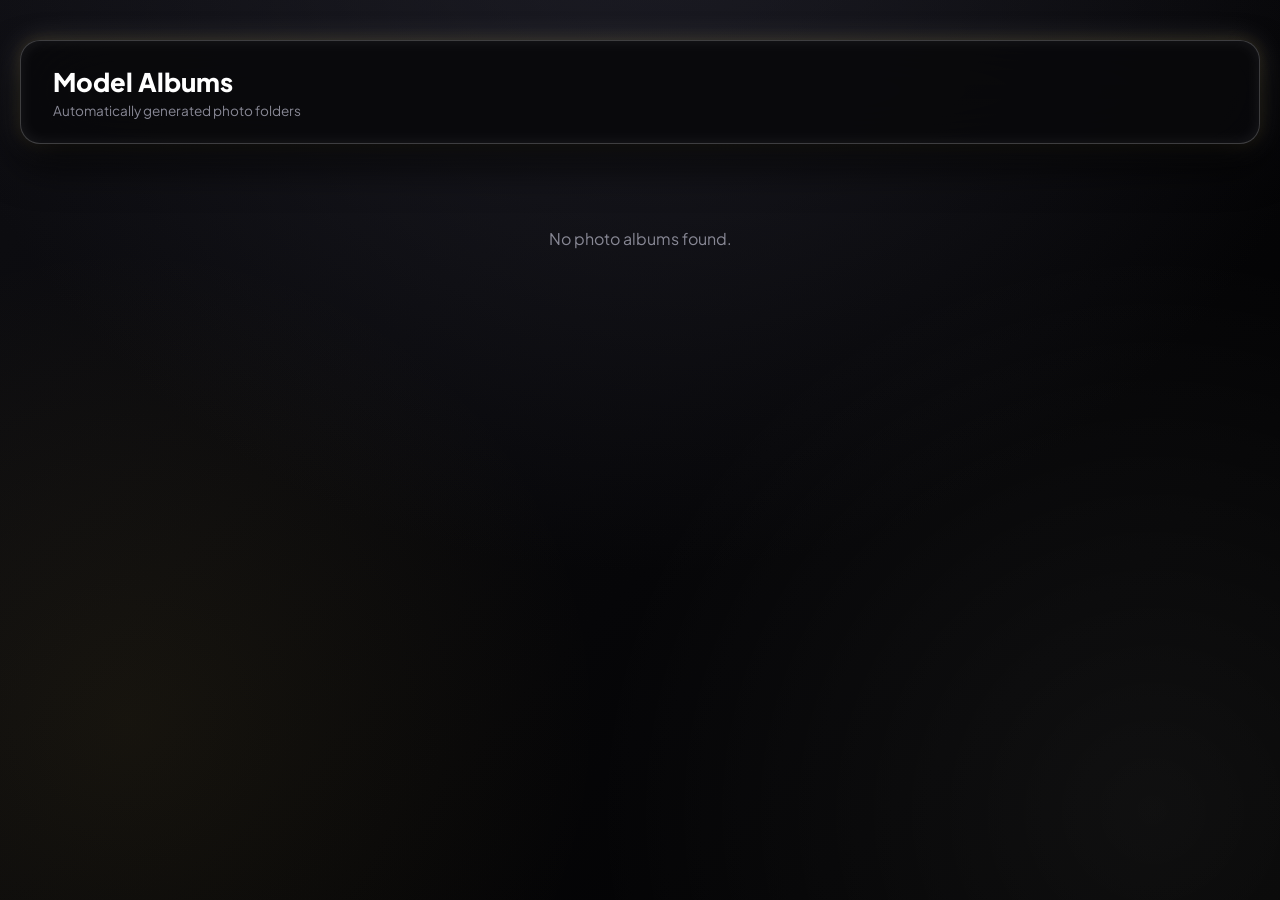
==== albums.html @ d5678a1f "Update albums.html" ====
<!DOCTYPE html>
<html lang="en">
<head>
    <meta charset="UTF-8">
    <meta name="viewport" content="width=device-width, initial-scale=1.0">
    <title>Model Albums - Portal</title>
    <link rel="stylesheet" href="style.css">
    <style>
        .tag-header {
            background: var(--card-bg);
            backdrop-filter: blur(40px);
            border: 1px solid var(--card-border);
            border-radius: 20px;
            padding: 24px 32px;
            margin-bottom: 24px;
            box-shadow: 0 20px 40px rgba(0,0,0,0.8), var(--neon-glow);
            max-width: 1700px;
            margin-left: auto;
            margin-right: auto;
        }

        .tag-grid {
            display: grid;
            grid-template-columns: repeat(4, minmax(0, 1fr));
            grid-auto-rows: 180px;
            grid-auto-flow: dense;
            gap: 2px;
            align-items: stretch;
            max-width: 1700px;
            margin: 0 auto;
        }
        @media(max-width: 1400px) { .tag-grid { grid-template-columns: repeat(3, minmax(0, 1fr)); } }
        @media(max-width: 900px) { .tag-grid { grid-template-columns: repeat(2, minmax(0, 1fr)); } }
        @media(max-width: 500px) { .tag-grid { grid-template-columns: 1fr; } }

        .mondrian-card.landscape { grid-column: span 2; grid-row: span 3; }
        .mondrian-card.portrait { grid-column: span 1; grid-row: span 2; }

        .mondrian-thumb {
            display: flex;
            align-items: center;
            justify-content: center;
            position: relative;
        }
    </style>
</head>
<body>
    <div class="site-container">
        <div class="tag-header">
            <h1 id="tagTitle" style="font-size: 1.6rem; font-weight: 800; color: #fff; margin-bottom: 4px;">Model Albums</h1>
            <p id="tagSubtitle" style="color: var(--text-muted); font-size: 0.85rem;">Automatically generated photo folders</p>
        </div>

        <div class="tag-grid" id="albumGrid"></div>
    </div>

    <script src="storage.js"></script>
    <script src="photoviewer.js"></script>
    <script>
        document.addEventListener('DOMContentLoaded', async () => {
            await StorageDB.initDB();
            const params = new URLSearchParams(window.location.search);
            const modelName = decodeURIComponent(params.get('name') ?? '');

            if (modelName) {
                document.getElementById('tagTitle').textContent = `${modelName} - Albums`;
                document.title = `${modelName} Albums - Portal`;
            }

            const allStreams = StorageDB.getStreams();
            const matchedPhotos = allStreams.filter(item => {
                if (!item.isPhoto) return false;
                if (modelName) {
                    return item.models && item.models.includes(modelName);
                }
                return true;
            });

            const grid = document.getElementById('albumGrid');
            if (matchedPhotos.length === 0) {
                grid.innerHTML = `<div style="grid-column: span 4; text-align: center; color: var(--text-muted); padding: 60px;">No photo albums found.</div>`;
                return;
            }

            const folders = {};
            matchedPhotos.forEach(photo => {
                const folderName = photo.folder || photo.title.replace(/\s\(\d+\)$/, '') || 'General Album';
                if (!folders[folderName]) {
                    folders[folderName] = [];
                }
                folders[folderName].push(photo);
            });

            grid.innerHTML = '';
            const folderNames = Object.keys(folders);
            folderNames.forEach((folderName, index) => {
                const folderItems = folders[folderName];
                const coverThumb = folderItems[0].thumbnail || folderItems[0].url;

                const card = document.createElement('div');
                const patterns = ['landscape', 'portrait', 'portrait', 'landscape'];
                card.className = `mondrian-card ${patterns[index % patterns.length]}`;
                card.style.cursor = 'pointer';

                card.innerHTML = `
                    <div class="mondrian-thumb">
                        ${coverThumb ? `<img src="${coverThumb}" alt="${folderName}" style="object-fit: cover; width: 100%; height: 100%; position: absolute; inset: 0;">` : '<div style="display:flex;align-items:center;justify-content:center;height:100%;color:#888;">No Cover</div>'}
                        <div style="position: absolute; bottom: 0; left: 0; width: 100%; padding: 12px 14px; font-weight: 700; font-size: 0.85rem; color: #fff; text-shadow: 0 2px 4px rgba(0,0,0,0.9); z-index: 5; background: linear-gradient(to top, rgba(0,0,0,0.85), transparent);">
                            📁 ${folderName} <span style="font-size: 0.75rem; color: var(--text-muted); font-weight: 500;">(${folderItems.length})</span>
                        </div>
                    </div>`;

                card.onclick = () => {
                    openFolderViewer(folderName, folderItems);
                };

                grid.appendChild(card);
            });
        });

        function openFolderViewer(folderName, items) {
            let modal = document.getElementById('albumModal');
            if (!modal) {
                modal = document.createElement('div');
                modal.id = 'albumModal';
                modal.style.cssText = 'display:none; position:fixed; inset:0; background:rgba(0,0,0,0.95); z-index:1000; overflow-y:auto; padding:40px 20px;';
                document.body.appendChild(modal);
            }

            let itemsHtml = items.map((item, idx) => `
                <div class="album-thumb-item" data-index="${idx}" style="background:var(--card-bg); border:1px solid var(--card-border); border-radius:16px; overflow:hidden; aspect-ratio:1/1; position:relative; cursor:pointer;">
                    <img src="${item.url}" alt="${item.title}" style="width:100%; height:100%; object-fit:cover; display:block;">
                    <div style="position:absolute; bottom:0; left:0; width:100%; padding:6px 10px; font-size:0.7rem; color:#fff; background:rgba(0,0,0,0.6);">${item.title}</div>
                </div>
            `).join('');

            modal.innerHTML = `
                <div style="max-width:1400px; margin:0 auto;">
                    <div style="display:flex; justify-content:space-between; align-items:center; margin-bottom:24px;">
                        <h2 style="font-size:1.5rem; font-weight:800; color:#fff;">📁 ${folderName}</h2>
                        <button onclick="document.getElementById('albumModal').style.display='none'" class="btn-primary" style="padding:8px 16px;">Close</button>
                    </div>
                    <div style="display:grid; grid-template-columns:repeat(auto-fill, minmax(220px, 1fr)); gap:16px;">
                        ${itemsHtml}
                    </div>
                </div>
            `;
            modal.style.display = 'block';

            const thumbElements = modal.querySelectorAll('.album-thumb-item');
            thumbElements.forEach((el, idx) => {
                el.onclick = () => {
                    if (window.PhotoViewer && typeof window.PhotoViewer.open === 'function') {
                        window.PhotoViewer.open(items, idx);
                    } else {
                        window.open(items[idx].url, '_blank');
                    }
                };
            });
        }
    </script>
</body>
</html>
---- style.css ----
@import url('https://fonts.googleapis.com/css2?family=Plus+Jakarta+Sans:wght@400;500;600;700;800&display=swap');

:root {
    --bg-base: #000000;
    --card-bg: rgba(8, 8, 11, 0.88);
    --card-border: rgba(255, 255, 255, 0.22);
    --card-border-hover: rgba(255, 255, 255, 0.95);
    --gold-accent: rgba(212, 175, 55, 0.45);
    --gold-glow: rgba(212, 175, 55, 0.15);
    --primary: #ffffff;
    --text-main: #ffffff;
    --text-muted: #888895;
    --neon-glow: 0 0 30px rgba(255, 255, 255, 0.15), 0 0 15px var(--gold-glow), inset 0 0 15px rgba(255, 255, 255, 0.08);
}

* { box-sizing: border-box; margin: 0; padding: 0; }

body {
    font-family: 'Plus Jakarta Sans', sans-serif;
    background-color: var(--bg-base);
    background-image: 
        radial-gradient(circle at 50% -20%, rgba(50, 50, 65, 0.5) 0%, transparent 60%),
        radial-gradient(circle at 10% 80%, rgba(212, 175, 55, 0.07) 0%, transparent 35%),
        radial-gradient(circle at 90% 90%, rgba(255, 255, 255, 0.06) 0%, transparent 40%),
        linear-gradient(135deg, rgba(15, 15, 20, 0.9) 0%, rgba(0, 0, 0, 1) 100%);
    color: var(--text-main);
    min-height: 100vh;
    display: flex;
    justify-content: center;
    padding: 40px 20px;
}

.site-container { width: 100%; max-width: 1700px; }

/* Navigation Bar Sizing & 2px Gap */
.nav-bar-compact {
    display: grid;
    grid-template-columns: repeat(4, minmax(0, 1fr));
    gap: 2px;
    margin-bottom: 24px;
}
@media(max-width: 900px) { .nav-bar-compact { grid-template-columns: repeat(2, minmax(0, 1fr)); } }

.mondrian-nav-card { text-decoration: none; display: flex; flex-direction: column; transition: all 0.4s cubic-bezier(0.16, 1, 0.3, 1); }
.mondrian-nav-card:hover { transform: translateY(-2px); }

.mondrian-nav-box {
    width: 100%;
    height: 70px;
    background: var(--card-bg);
    backdrop-filter: blur(40px);
    border: 1px solid var(--card-border);
    border-radius: 16px;
    display: flex;
    align-items: center;
    justify-content: center;
    color: var(--text-main);
    font-size: 0.95rem;
    font-weight: 800;
    box-shadow: 0 15px 30px rgba(0, 0, 0, 0.9), var(--neon-glow);
    transition: all 0.4s cubic-bezier(0.16, 1, 0.3, 1);
}

.mondrian-card { display: flex; flex-direction: column; text-decoration: none; height: 100%; transition: all 0.4s cubic-bezier(0.16, 1, 0.3, 1); }
.mondrian-card:hover { transform: translateY(-3px); }

.mondrian-thumb {
    width: 100%;
    height: 100%;
    min-height: 100%;
    background: var(--card-bg);
    border: 1px solid var(--card-border);
    border-radius: 20px;
    overflow: hidden;
    position: relative;
    box-shadow: 0 20px 40px rgba(0, 0, 0, 0.6), var(--neon-glow);
}

.mondrian-thumb img { width: 100%; height: 100%; object-fit: cover; display: block; border-radius: 20px; }

.stream-layout-container { display: grid; grid-template-columns: 360px 1fr; gap: 16px; align-items: center; max-width: 1650px; margin: 0 auto; }
@media(max-width: 1000px) { .stream-layout-container { grid-template-columns: 1fr; } }

.control-panel {
    background: var(--card-bg);
    backdrop-filter: blur(40px);
    border: 1px solid var(--card-border);
    border-radius: 20px;
    box-shadow: 0 35px 70px rgba(0, 0, 0, 0.95), var(--neon-glow);
    padding: 28px 38px;
}

.live-thumb-preview-box {
    width: 100%;
    aspect-ratio: 16 / 9;
    background: transparent;
    border-radius: 20px;
    overflow: hidden;
    display: flex;
    align-items: center;
    justify-content: center;
    color: var(--text-muted);
    position: relative;
    box-shadow: inset 0 0 35px rgba(0, 0, 0, 0.95), var(--neon-glow);
}

input[type="text"] {
    width: 100%;
    background: rgba(0, 0, 0, 0.75);
    border: 1px solid var(--card-border);
    border-radius: 12px;
    padding: 12px 16px;
    color: var(--text-main);
    font-family: 'Plus Jakarta Sans', sans-serif;
    outline: none;
}

input[type="text"]:focus { border-color: var(--card-border-hover); box-shadow: 0 0 20px rgba(255, 255, 255, 0.2); }

.btn-primary {
    background: #ffffff;
    color: #000000;
    border: none;
    border-radius: 12px;
    padding: 14px 24px;
    font-family: 'Plus Jakarta Sans', sans-serif;
    font-weight: 700;
    cursor: pointer;
    transition: all 0.3s ease;
}
.btn-primary:hover { background: #e0e0e0; box-shadow: 0 0 20px rgba(255, 255, 255, 0.4); }
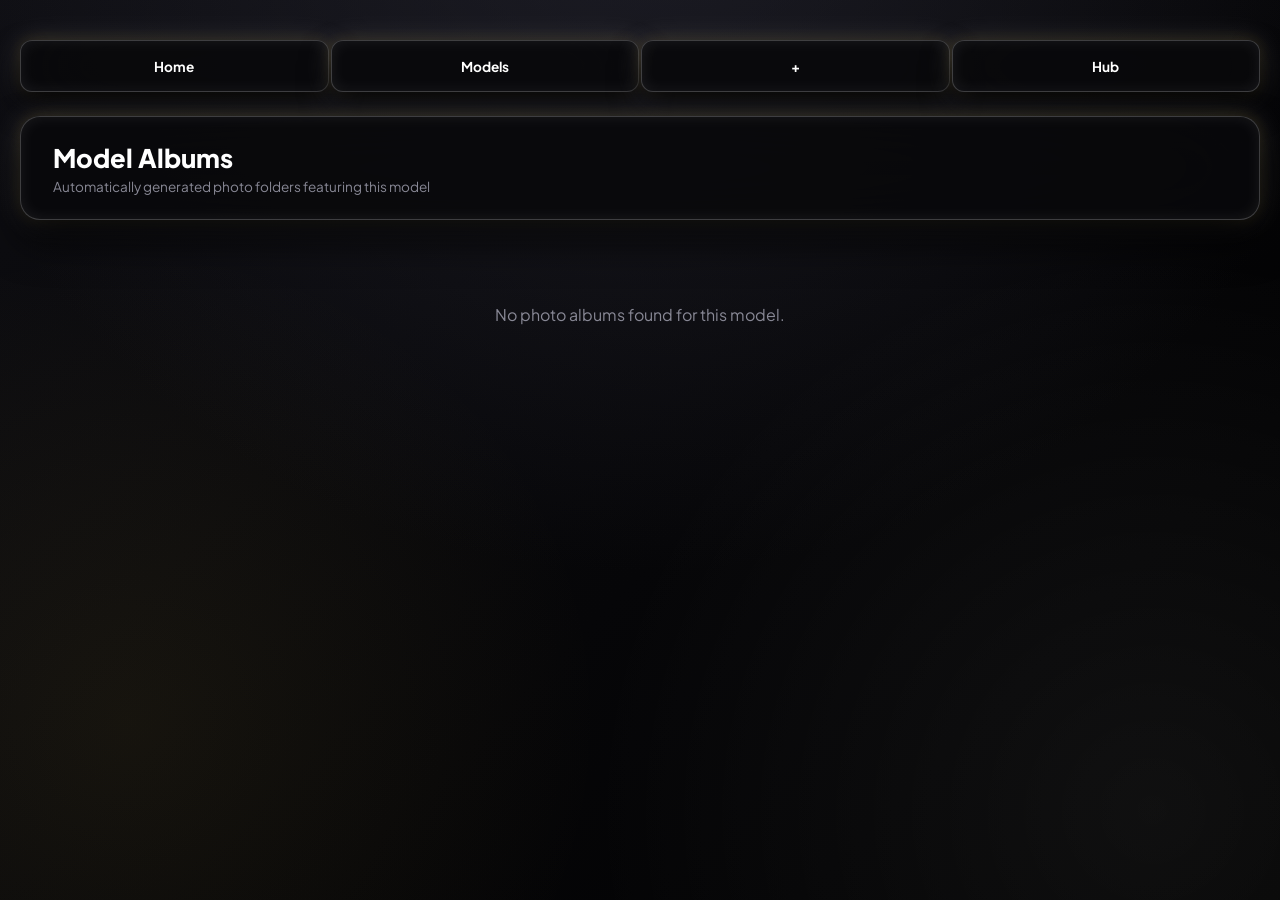
==== commit 2ee34366: "Update albums.html" ====
--- a/albums.html
+++ b/albums.html
@@ -6,6 +6,27 @@
     <title>Model Albums - Portal</title>
     <link rel="stylesheet" href="style.css">
     <style>
+        .nav-bar-compact {
+            display: grid;
+            grid-template-columns: repeat(4, minmax(0, 1fr));
+            gap: 2px;
+            margin-bottom: 24px;
+            max-width: 1700px;
+            margin-left: auto;
+            margin-right: auto;
+        }
+        @media(max-width: 900px) { .nav-bar-compact { grid-template-columns: repeat(2, minmax(0, 1fr)); } }
+
+        .mondrian-nav-box {
+            height: 52px !important;
+            font-size: 0.85rem !important;
+            border-radius: 12px !important;
+            display: flex;
+            align-items: center;
+            justify-content: center;
+            font-weight: 700;
+        }
+
         .tag-header {
             background: var(--card-bg);
             backdrop-filter: blur(40px);
@@ -46,9 +67,17 @@
 </head>
 <body>
     <div class="site-container">
+        <!-- Restored Top Navigation Bar -->
+        <div class="nav-bar-compact">
+            <a href="index.html" class="mondrian-nav-card"><div class="mondrian-nav-box">Home</div></a>
+            <a href="models.html" class="mondrian-nav-card"><div class="mondrian-nav-box">Models</div></a>
+            <a href="stream.html" class="mondrian-nav-card"><div class="mondrian-nav-box" style="font-size: 1.4rem; font-weight: 900;">+</div></a>
+            <a href="video-gallery.html" class="mondrian-nav-card"><div class="mondrian-nav-box" style="font-size: 0.8rem;">Hub</div></a>
+        </div>
+
         <div class="tag-header">
             <h1 id="tagTitle" style="font-size: 1.6rem; font-weight: 800; color: #fff; margin-bottom: 4px;">Model Albums</h1>
-            <p id="tagSubtitle" style="color: var(--text-muted); font-size: 0.85rem;">Automatically generated photo folders</p>
+            <p id="tagSubtitle" style="color: var(--text-muted); font-size: 0.85rem;">Automatically generated photo folders featuring this model</p>
         </div>
 
         <div class="tag-grid" id="albumGrid"></div>
@@ -60,7 +89,7 @@
         document.addEventListener('DOMContentLoaded', async () => {
             await StorageDB.initDB();
             const params = new URLSearchParams(window.location.search);
-            const modelName = decodeURIComponent(params.get('name') ?? '');
+            const modelName = decodeURIComponent(params.get('name') ?? '').trim();
 
             if (modelName) {
                 document.getElementById('tagTitle').textContent = `${modelName} - Albums`;
@@ -71,14 +100,14 @@
             const matchedPhotos = allStreams.filter(item => {
                 if (!item.isPhoto) return false;
                 if (modelName) {
-                    return item.models && item.models.includes(modelName);
+                    return item.models && item.models.map(m => m.toLowerCase()).includes(modelName.toLowerCase());
                 }
                 return true;
             });
 
             const grid = document.getElementById('albumGrid');
             if (matchedPhotos.length === 0) {
-                grid.innerHTML = `<div style="grid-column: span 4; text-align: center; color: var(--text-muted); padding: 60px;">No photo albums found.</div>`;
+                grid.innerHTML = `<div style="grid-column: span 4; text-align: center; color: var(--text-muted); padding: 60px;">No photo albums found for this model.</div>`;
                 return;
             }
 
@@ -103,7 +132,7 @@
                 card.style.cursor = 'pointer';
 
                 card.innerHTML = `
-                    <div class="mondrian-thumb">
+                    <div class="mondrian-thumb" style="width:100%; height:100%; position:relative;">
                         ${coverThumb ? `<img src="${coverThumb}" alt="${folderName}" style="object-fit: cover; width: 100%; height: 100%; position: absolute; inset: 0;">` : '<div style="display:flex;align-items:center;justify-content:center;height:100%;color:#888;">No Cover</div>'}
                         <div style="position: absolute; bottom: 0; left: 0; width: 100%; padding: 12px 14px; font-weight: 700; font-size: 0.85rem; color: #fff; text-shadow: 0 2px 4px rgba(0,0,0,0.9); z-index: 5; background: linear-gradient(to top, rgba(0,0,0,0.85), transparent);">
                             📁 ${folderName} <span style="font-size: 0.75rem; color: var(--text-muted); font-weight: 500;">(${folderItems.length})</span>
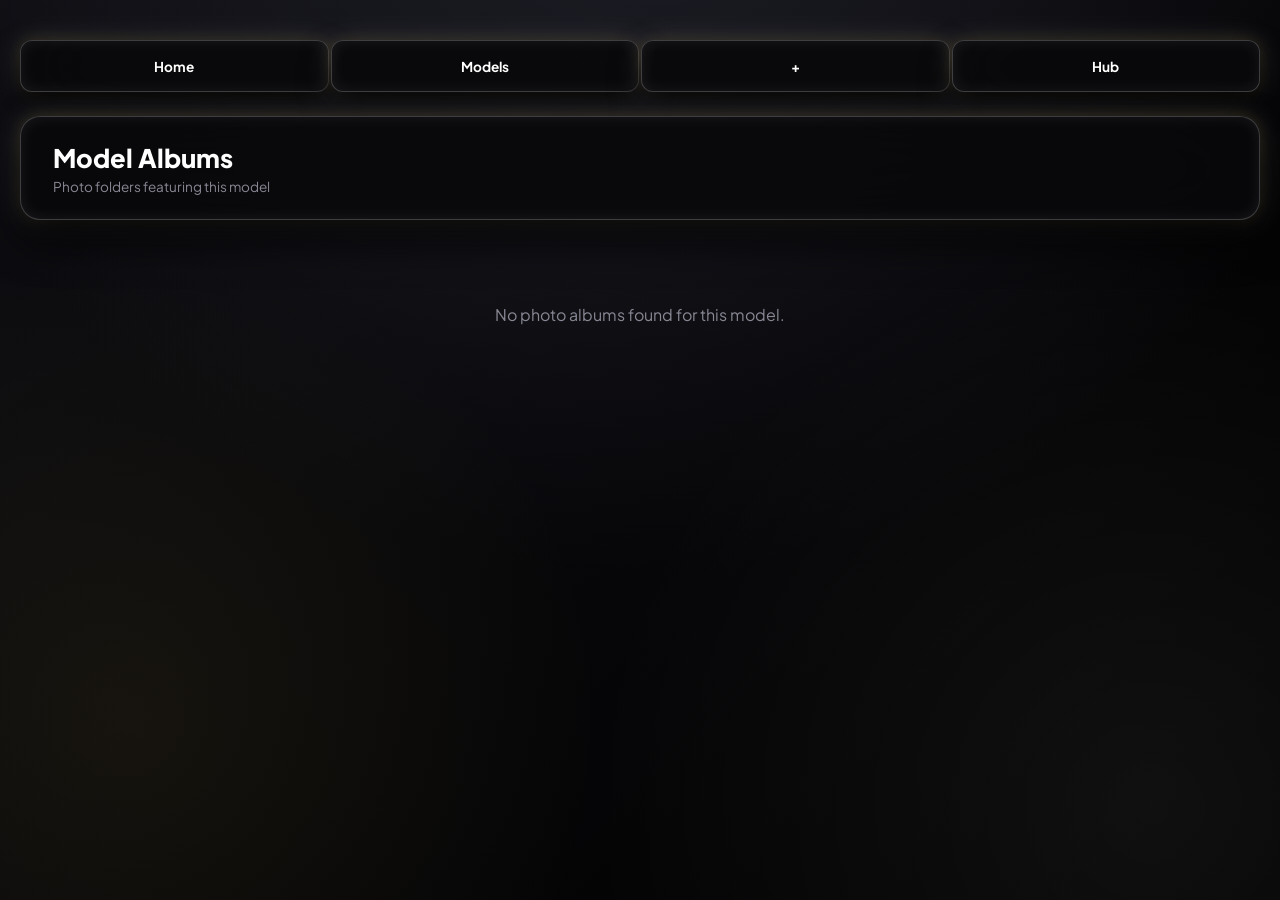
==== commit 300d782a: "Update albums.html" ====
--- a/albums.html
+++ b/albums.html
@@ -67,7 +67,7 @@
 </head>
 <body>
     <div class="site-container">
-        <!-- Restored Top Navigation Bar -->
+        <!-- Top Navigation Bar -->
         <div class="nav-bar-compact">
             <a href="index.html" class="mondrian-nav-card"><div class="mondrian-nav-box">Home</div></a>
             <a href="models.html" class="mondrian-nav-card"><div class="mondrian-nav-box">Models</div></a>
@@ -77,7 +77,7 @@
 
         <div class="tag-header">
             <h1 id="tagTitle" style="font-size: 1.6rem; font-weight: 800; color: #fff; margin-bottom: 4px;">Model Albums</h1>
-            <p id="tagSubtitle" style="color: var(--text-muted); font-size: 0.85rem;">Automatically generated photo folders featuring this model</p>
+            <p id="tagSubtitle" style="color: var(--text-muted); font-size: 0.85rem;">Photo folders featuring this model</p>
         </div>
 
         <div class="tag-grid" id="albumGrid"></div>
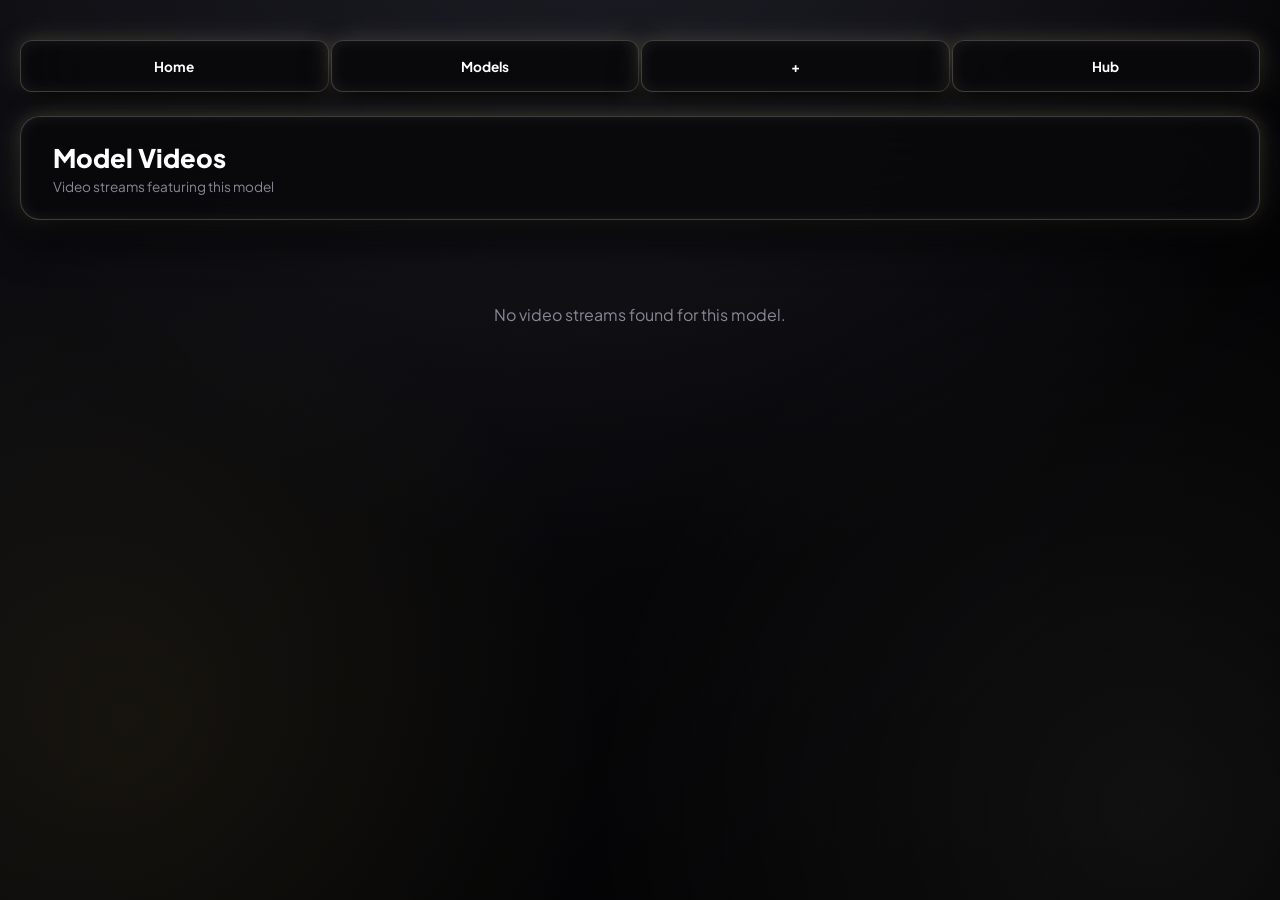
==== commit 9ad11ca1: "Update albums.html" ====
--- a/albums.html
+++ b/albums.html
@@ -3,7 +3,7 @@
 <head>
     <meta charset="UTF-8">
     <meta name="viewport" content="width=device-width, initial-scale=1.0">
-    <title>Model Albums - Portal</title>
+    <title>Model Videos - Portal</title>
     <link rel="stylesheet" href="style.css">
     <style>
         .nav-bar-compact {
@@ -76,15 +76,14 @@
         </div>
 
         <div class="tag-header">
-            <h1 id="tagTitle" style="font-size: 1.6rem; font-weight: 800; color: #fff; margin-bottom: 4px;">Model Albums</h1>
-            <p id="tagSubtitle" style="color: var(--text-muted); font-size: 0.85rem;">Photo folders featuring this model</p>
+            <h1 id="tagTitle" style="font-size: 1.6rem; font-weight: 800; color: #fff; margin-bottom: 4px;">Model Videos</h1>
+            <p id="tagSubtitle" style="color: var(--text-muted); font-size: 0.85rem;">Video streams featuring this model</p>
         </div>
 
-        <div class="tag-grid" id="albumGrid"></div>
+        <div class="tag-grid" id="videoGrid"></div>
     </div>
 
     <script src="storage.js"></script>
-    <script src="photoviewer.js"></script>
     <script>
         document.addEventListener('DOMContentLoaded', async () => {
             await StorageDB.initDB();
@@ -92,101 +91,44 @@
             const modelName = decodeURIComponent(params.get('name') ?? '').trim();
 
             if (modelName) {
-                document.getElementById('tagTitle').textContent = `${modelName} - Albums`;
-                document.title = `${modelName} Albums - Portal`;
+                document.getElementById('tagTitle').textContent = `${modelName} - Videos`;
+                document.title = `${modelName} Videos - Portal`;
             }
 
             const allStreams = StorageDB.getStreams();
-            const matchedPhotos = allStreams.filter(item => {
-                if (!item.isPhoto) return false;
+            
+            // Filter strictly for video streams (excluding photos)
+            const videoStreams = allStreams.filter(item => {
+                if (item.isPhoto || item.folder) return false;
                 if (modelName) {
                     return item.models && item.models.map(m => m.toLowerCase()).includes(modelName.toLowerCase());
                 }
                 return true;
             });
 
-            const grid = document.getElementById('albumGrid');
-            if (matchedPhotos.length === 0) {
-                grid.innerHTML = `<div style="grid-column: span 4; text-align: center; color: var(--text-muted); padding: 60px;">No photo albums found for this model.</div>`;
+            const grid = document.getElementById('videoGrid');
+            if (videoStreams.length === 0) {
+                grid.innerHTML = `<div style="grid-column: span 4; text-align: center; color: var(--text-muted); padding: 60px;">No video streams found for this model.</div>`;
                 return;
             }
 
-            const folders = {};
-            matchedPhotos.forEach(photo => {
-                const folderName = photo.folder || photo.title.replace(/\s\(\d+\)$/, '') || 'General Album';
-                if (!folders[folderName]) {
-                    folders[folderName] = [];
-                }
-                folders[folderName].push(photo);
-            });
+            grid.innerHTML = '';
+            videoStreams.forEach((stream, index) => {
+                const card = document.createElement('a');
+                const globalIndex = allStreams.findIndex(s => s.url === stream.url && s.title === stream.title);
+                card.href = `watch.html?index=${globalIndex}`;
 
-            grid.innerHTML = '';
-            const folderNames = Object.keys(folders);
-            folderNames.forEach((folderName, index) => {
-                const folderItems = folders[folderName];
-                const coverThumb = folderItems[0].thumbnail || folderItems[0].url;
-
-                const card = document.createElement('div');
                 const patterns = ['landscape', 'portrait', 'portrait', 'landscape'];
                 card.className = `mondrian-card ${patterns[index % patterns.length]}`;
-                card.style.cursor = 'pointer';
 
                 card.innerHTML = `
-                    <div class="mondrian-thumb" style="width:100%; height:100%; position:relative;">
-                        ${coverThumb ? `<img src="${coverThumb}" alt="${folderName}" style="object-fit: cover; width: 100%; height: 100%; position: absolute; inset: 0;">` : '<div style="display:flex;align-items:center;justify-content:center;height:100%;color:#888;">No Cover</div>'}
-                        <div style="position: absolute; bottom: 0; left: 0; width: 100%; padding: 12px 14px; font-weight: 700; font-size: 0.85rem; color: #fff; text-shadow: 0 2px 4px rgba(0,0,0,0.9); z-index: 5; background: linear-gradient(to top, rgba(0,0,0,0.85), transparent);">
-                            📁 ${folderName} <span style="font-size: 0.75rem; color: var(--text-muted); font-weight: 500;">(${folderItems.length})</span>
-                        </div>
+                    <div class="mondrian-thumb">
+                        ${stream.thumbnail ? `<img src="${stream.thumbnail}" alt="${stream.title}" style="object-fit: cover; width: 100%; height: 100%; position: absolute; inset: 0;">` : '<div style="display:flex;align-items:center;justify-content:center;height:100%;color:#888;">No Thumbnail</div>'}
+                        <div style="position: absolute; bottom: 0; left: 0; width: 100%; padding: 12px 14px; font-weight: 700; font-size: 0.8rem; color: #fff; text-shadow: 0 2px 4px rgba(0,0,0,0.9); z-index: 5;">${stream.title}</div>
                     </div>`;
-
-                card.onclick = () => {
-                    openFolderViewer(folderName, folderItems);
-                };
-
                 grid.appendChild(card);
             });
         });
-
-        function openFolderViewer(folderName, items) {
-            let modal = document.getElementById('albumModal');
-            if (!modal) {
-                modal = document.createElement('div');
-                modal.id = 'albumModal';
-                modal.style.cssText = 'display:none; position:fixed; inset:0; background:rgba(0,0,0,0.95); z-index:1000; overflow-y:auto; padding:40px 20px;';
-                document.body.appendChild(modal);
-            }
-
-            let itemsHtml = items.map((item, idx) => `
-                <div class="album-thumb-item" data-index="${idx}" style="background:var(--card-bg); border:1px solid var(--card-border); border-radius:16px; overflow:hidden; aspect-ratio:1/1; position:relative; cursor:pointer;">
-                    <img src="${item.url}" alt="${item.title}" style="width:100%; height:100%; object-fit:cover; display:block;">
-                    <div style="position:absolute; bottom:0; left:0; width:100%; padding:6px 10px; font-size:0.7rem; color:#fff; background:rgba(0,0,0,0.6);">${item.title}</div>
-                </div>
-            `).join('');
-
-            modal.innerHTML = `
-                <div style="max-width:1400px; margin:0 auto;">
-                    <div style="display:flex; justify-content:space-between; align-items:center; margin-bottom:24px;">
-                        <h2 style="font-size:1.5rem; font-weight:800; color:#fff;">📁 ${folderName}</h2>
-                        <button onclick="document.getElementById('albumModal').style.display='none'" class="btn-primary" style="padding:8px 16px;">Close</button>
-                    </div>
-                    <div style="display:grid; grid-template-columns:repeat(auto-fill, minmax(220px, 1fr)); gap:16px;">
-                        ${itemsHtml}
-                    </div>
-                </div>
-            `;
-            modal.style.display = 'block';
-
-            const thumbElements = modal.querySelectorAll('.album-thumb-item');
-            thumbElements.forEach((el, idx) => {
-                el.onclick = () => {
-                    if (window.PhotoViewer && typeof window.PhotoViewer.open === 'function') {
-                        window.PhotoViewer.open(items, idx);
-                    } else {
-                        window.open(items[idx].url, '_blank');
-                    }
-                };
-            });
-        }
     </script>
 </body>
 </html>
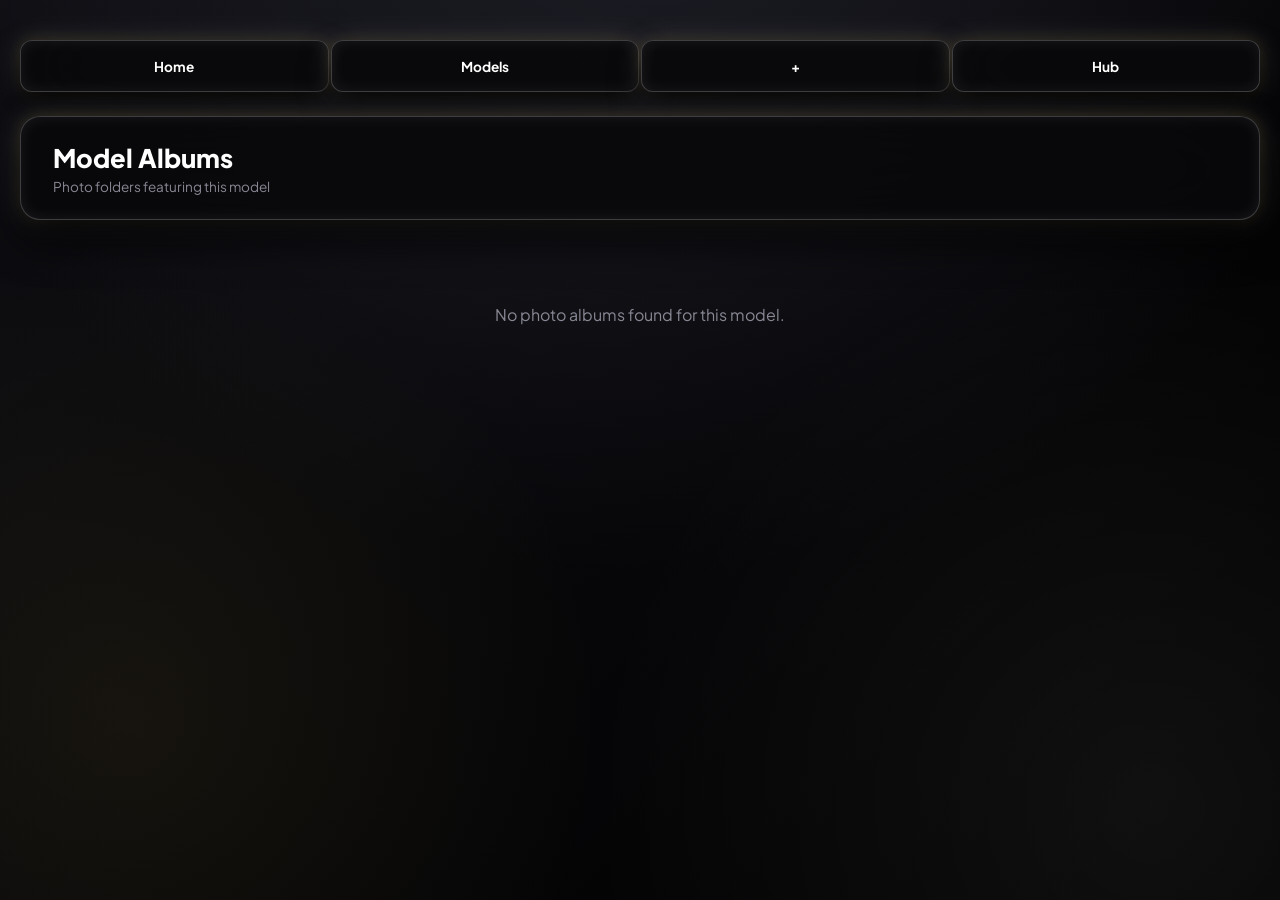
==== commit e947ecb8: "Update albums.html" ====
--- a/albums.html
+++ b/albums.html
@@ -3,7 +3,7 @@
 <head>
     <meta charset="UTF-8">
     <meta name="viewport" content="width=device-width, initial-scale=1.0">
-    <title>Model Videos - Portal</title>
+    <title>Model Albums - Portal</title>
     <link rel="stylesheet" href="style.css">
     <style>
         .nav-bar-compact {
@@ -76,14 +76,15 @@
         </div>
 
         <div class="tag-header">
-            <h1 id="tagTitle" style="font-size: 1.6rem; font-weight: 800; color: #fff; margin-bottom: 4px;">Model Videos</h1>
-            <p id="tagSubtitle" style="color: var(--text-muted); font-size: 0.85rem;">Video streams featuring this model</p>
+            <h1 id="tagTitle" style="font-size: 1.6rem; font-weight: 800; color: #fff; margin-bottom: 4px;">Model Albums</h1>
+            <p id="tagSubtitle" style="color: var(--text-muted); font-size: 0.85rem;">Photo folders featuring this model</p>
         </div>
 
-        <div class="tag-grid" id="videoGrid"></div>
+        <div class="tag-grid" id="albumGrid"></div>
     </div>
 
     <script src="storage.js"></script>
+    <script src="photoviewer.js"></script>
     <script>
         document.addEventListener('DOMContentLoaded', async () => {
             await StorageDB.initDB();
@@ -91,41 +92,67 @@
             const modelName = decodeURIComponent(params.get('name') ?? '').trim();
 
             if (modelName) {
-                document.getElementById('tagTitle').textContent = `${modelName} - Videos`;
-                document.title = `${modelName} Videos - Portal`;
+                document.getElementById('tagTitle').textContent = `${modelName} - Albums`;
+                document.title = `${modelName} Albums - Portal`;
             }
 
             const allStreams = StorageDB.getStreams();
             
-            // Filter strictly for video streams (excluding photos)
-            const videoStreams = allStreams.filter(item => {
-                if (item.isPhoto || item.folder) return false;
+            // Filter strictly for saved photos (`isPhoto === true`)
+            const matchedPhotos = allStreams.filter(item => {
+                if (!item.isPhoto) return false;
                 if (modelName) {
                     return item.models && item.models.map(m => m.toLowerCase()).includes(modelName.toLowerCase());
                 }
                 return true;
             });
 
-            const grid = document.getElementById('videoGrid');
-            if (videoStreams.length === 0) {
-                grid.innerHTML = `<div style="grid-column: span 4; text-align: center; color: var(--text-muted); padding: 60px;">No video streams found for this model.</div>`;
+            const grid = document.getElementById('albumGrid');
+            if (matchedPhotos.length === 0) {
+                grid.innerHTML = `<div style="grid-column: span 4; text-align: center; color: var(--text-muted); padding: 60px;">No photo albums found for this model.</div>`;
                 return;
             }
 
+            // Group photos by folder name
+            const folders = {};
+            matchedPhotos.forEach(photo => {
+                const folderName = photo.folder || photo.title.replace(/\s\(\d+\)$/, '') || 'General Album';
+                if (!folders[folderName]) {
+                    folders[folderName] = [];
+                }
+                folders[folderName].push(photo);
+            });
+
             grid.innerHTML = '';
-            videoStreams.forEach((stream, index) => {
-                const card = document.createElement('a');
-                const globalIndex = allStreams.findIndex(s => s.url === stream.url && s.title === stream.title);
-                card.href = `watch.html?index=${globalIndex}`;
+            const folderNames = Object.keys(folders);
+            folderNames.forEach((folderName, index) => {
+                const folderItems = folders[folderName];
+                const coverThumb = folderItems[0].thumbnail || folderItems[0].url;
 
+                const card = document.createElement('div');
                 const patterns = ['landscape', 'portrait', 'portrait', 'landscape'];
                 card.className = `mondrian-card ${patterns[index % patterns.length]}`;
+                card.style.cursor = 'pointer';
 
                 card.innerHTML = `
-                    <div class="mondrian-thumb">
-                        ${stream.thumbnail ? `<img src="${stream.thumbnail}" alt="${stream.title}" style="object-fit: cover; width: 100%; height: 100%; position: absolute; inset: 0;">` : '<div style="display:flex;align-items:center;justify-content:center;height:100%;color:#888;">No Thumbnail</div>'}
-                        <div style="position: absolute; bottom: 0; left: 0; width: 100%; padding: 12px 14px; font-weight: 700; font-size: 0.8rem; color: #fff; text-shadow: 0 2px 4px rgba(0,0,0,0.9); z-index: 5;">${stream.title}</div>
+                    <div class="mondrian-thumb" style="width:100%; height:100%; position:relative;">
+                        ${coverThumb ? `<img src="${coverThumb}" alt="${folderName}" style="object-fit: cover; width: 100%; height: 100%; position: absolute; inset: 0;">` : '<div style="display:flex;align-items:center;justify-content:center;height:100%;color:#888;">No Cover</div>'}
+                        <div style="position: absolute; bottom: 0; left: 0; width: 100%; padding: 12px 14px; font-weight: 700; font-size: 0.85rem; color: #fff; text-shadow: 0 2px 4px rgba(0,0,0,0.9); z-index: 5; background: linear-gradient(to top, rgba(0,0,0,0.85), transparent);">
+                            📁 ${folderName} <span style="font-size: 0.75rem; color: var(--text-muted); font-weight: 500;">(${folderItems.length})</span>
+                        </div>
                     </div>`;
+
+                // Launch Lightbox directly via Photoviewer.js
+                card.onclick = (e) => {
+                    e.preventDefault();
+                    e.stopPropagation();
+                    if (window.PhotoViewer && typeof window.PhotoViewer.open === 'function') {
+                        window.PhotoViewer.open(folderItems, 0);
+                    } else {
+                        window.open(folderItems[0].url, '_blank');
+                    }
+                };
+
                 grid.appendChild(card);
             });
         });
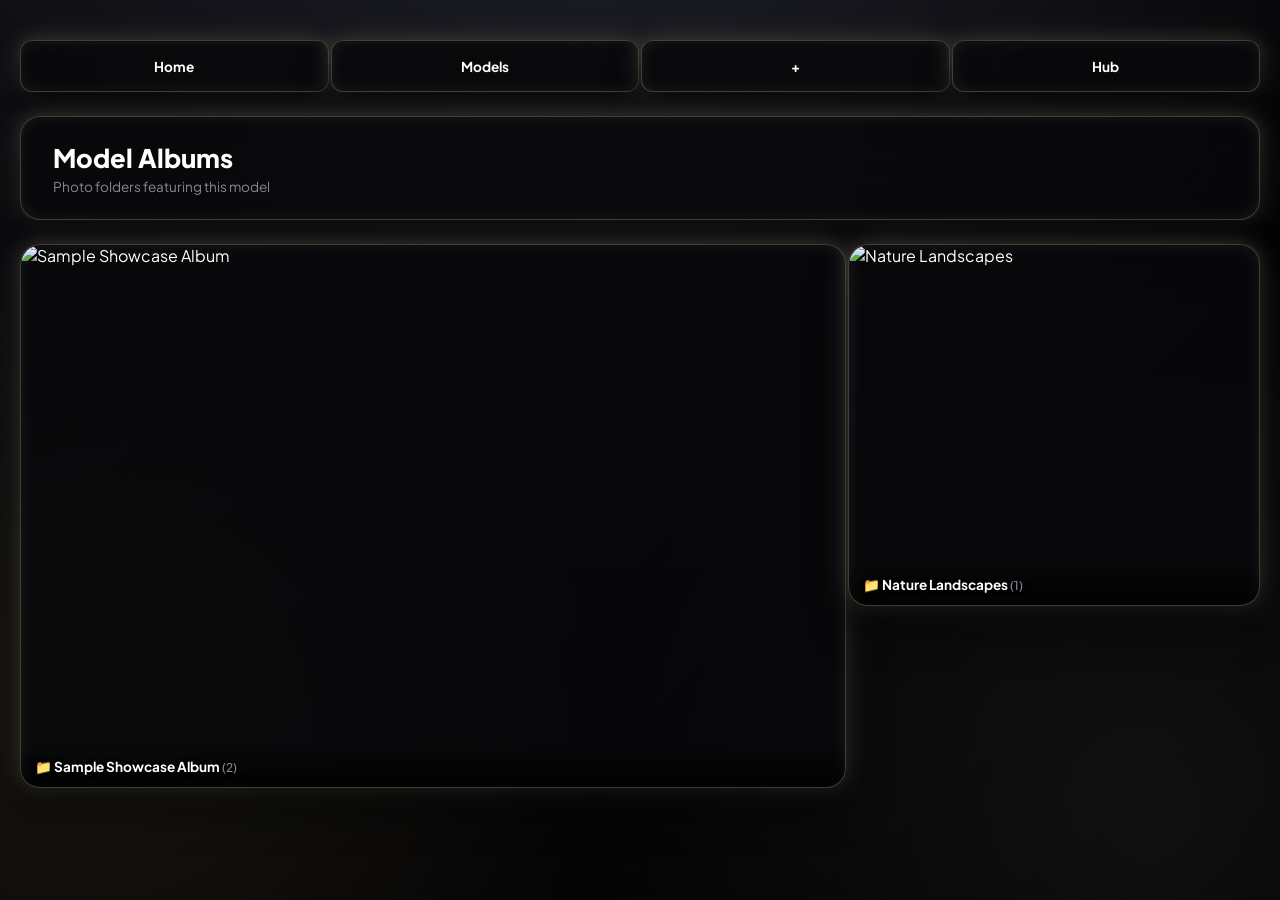
==== commit d885f5e5: "Update albums.html" ====
--- a/albums.html
+++ b/albums.html
@@ -98,14 +98,42 @@
 
             const allStreams = StorageDB.getStreams();
             
-            // Filter strictly for saved photos (`isPhoto === true`)
-            const matchedPhotos = allStreams.filter(item => {
-                if (!item.isPhoto) return false;
+            // Filter strictly for true photos (`isPhoto === true`)
+            let matchedPhotos = allStreams.filter(item => {
+                if (item.isPhoto !== true) return false;
+                if (!item.url) return false;
                 if (modelName) {
                     return item.models && item.models.map(m => m.toLowerCase()).includes(modelName.toLowerCase());
                 }
                 return true;
             });
+
+            // FALLBACK DEMO TEST ALBUMS: If no photos are saved yet, inject sample images so you can test PhotoViewer instantly
+            if (matchedPhotos.length === 0 && !modelName) {
+                matchedPhotos = [
+                    {
+                        title: 'Demo Showcase (1)',
+                        url: 'https://images.unsplash.com/photo-1518709268805-4e9042af9f23?auto=format&fit=crop&w=1200&q=80',
+                        thumbnail: 'https://images.unsplash.com/photo-1518709268805-4e9042af9f23?auto=format&fit=crop&w=800&q=80',
+                        isPhoto: true,
+                        folder: 'Sample Showcase Album'
+                    },
+                    {
+                        title: 'Demo Showcase (2)',
+                        url: 'https://images.unsplash.com/photo-1544005313-94ddf0286df2?auto=format&fit=crop&w=1200&q=80',
+                        thumbnail: 'https://images.unsplash.com/photo-1544005313-94ddf0286df2?auto=format&fit=crop&w=800&q=80',
+                        isPhoto: true,
+                        folder: 'Sample Showcase Album'
+                    },
+                    {
+                        title: 'Nature Landscapes (1)',
+                        url: 'https://images.unsplash.com/photo-1506744038136-46273834b3fb?auto=format&fit=crop&w=1200&q=80',
+                        thumbnail: 'https://images.unsplash.com/photo-1506744038136-46273834b3fb?auto=format&fit=crop&w=800&q=80',
+                        isPhoto: true,
+                        folder: 'Nature Landscapes'
+                    }
+                ];
+            }
 
             const grid = document.getElementById('albumGrid');
             if (matchedPhotos.length === 0) {
@@ -127,7 +155,7 @@
             const folderNames = Object.keys(folders);
             folderNames.forEach((folderName, index) => {
                 const folderItems = folders[folderName];
-                const coverThumb = folderItems[0].thumbnail || folderItems[0].url;
+                const coverThumb = folderItems[0].url || folderItems[0].thumbnail;
 
                 const card = document.createElement('div');
                 const patterns = ['landscape', 'portrait', 'portrait', 'landscape'];
@@ -142,7 +170,7 @@
                         </div>
                     </div>`;
 
-                // Launch Lightbox directly via Photoviewer.js
+                // Launch Photoviewer.js lightbox gallery on click
                 card.onclick = (e) => {
                     e.preventDefault();
                     e.stopPropagation();
